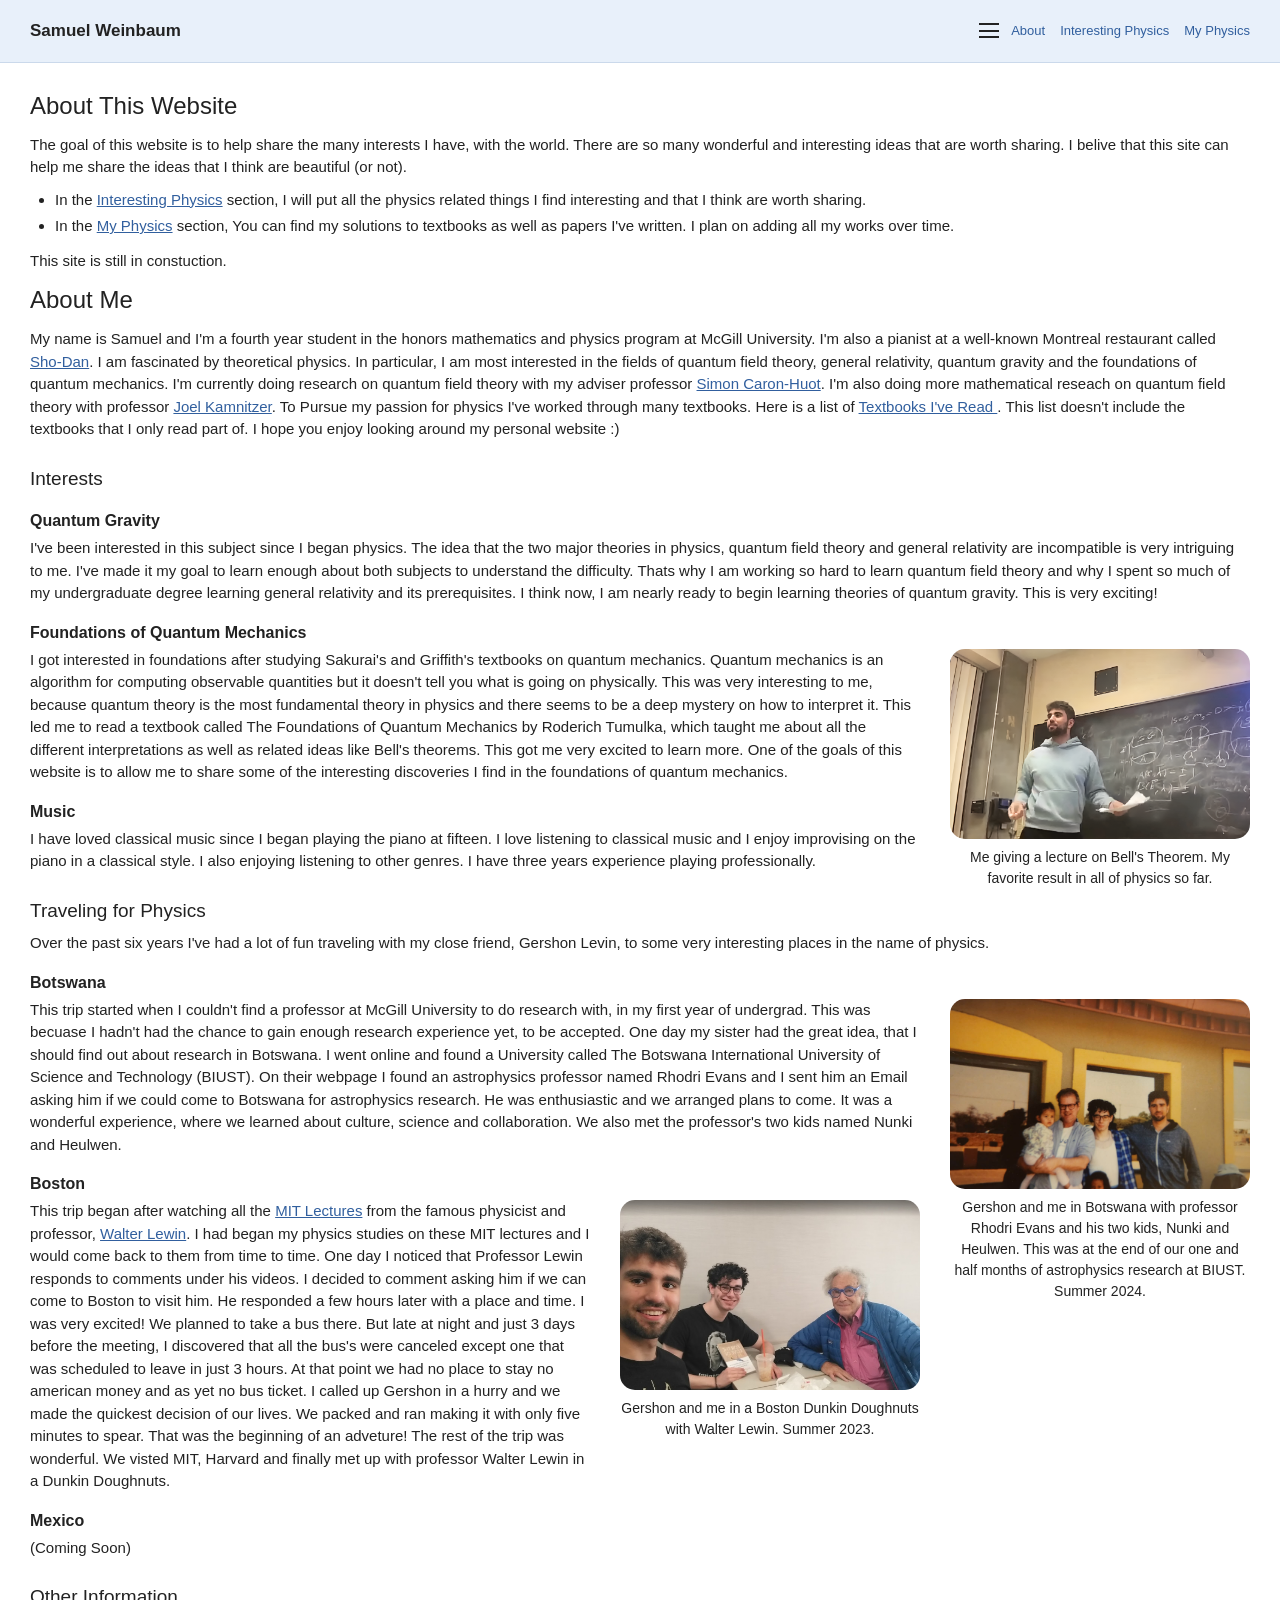
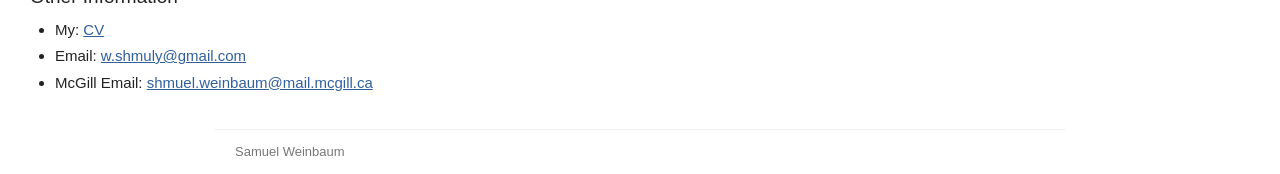
==== index.html @ b1af3adb "up" ====
<!DOCTYPE html>
<html lang="en">

<head>
    <meta charset="UTF-8">
    <meta name="viewport" content="width=device-width, initial-scale=1.0">
    <title>Samuel Weinbaum</title>
    <meta name="description" content="Official personal website of Samuel Weinbaum. Explore my work, interests, research, mathematics, theoretical physics, and music.">
    <meta name="robots" content="index, follow">
    <link rel="canonical" href="https://samuelweinbaum.com/" />
    <link rel="stylesheet" href="styles.css">
    <meta name="google-site-verification" content="NPgFOUEiG7B_HimeE5yU0qrwJwdRJw72JmyMJkkRcmI" />
</head>

<body>

    <header>

        <a href="index.html" class="site-name">
            Samuel Weinbaum
        </a>

        <div class="navigation">

            <div class="hamburger">
                <span></span>
                <span></span>
                <span></span>
            </div>

            <nav>
                <a href="index.html">About</a>
                <a href="interesting_physics.html">Interesting Physics</a>
                <a href="my_physics.html">My Physics</a>
            </nav>

        </div>

    </header>


    <main>


        <h1>About This Website</h1>

        <p>
            The goal of this website is to help share the many interests I have, with the world. There are so many wonderful and interesting ideas that are worth sharing.
            I belive that this site can help me share the ideas that I think are beautiful (or not).
        </p>

        <ul>
            <li>
                In the <a href="interesting_physics.html">Interesting Physics</a>
                section, I will put all the physics related things I find interesting and that I think are worth sharing.
            </li>

            <li>
                In the <a href="my_physics.html">My Physics</a>
                section, You can find my solutions to textbooks as well as papers I've written. I plan on adding all my works over time.
            </li>
        </ul>

        <p>
           This site is still in constuction.
        </p>

        <h1>About Me</h1>

        <p>
            My name is Samuel and I'm a fourth year student in the honors mathematics and physics program at McGill University.
            I'm also a pianist at a well-known Montreal restaurant called <a href="https://www.sho-dan.com/" target="_blank">Sho-Dan</a>. 

            I am fascinated by theoretical physics. In particular, I am most interested in the fields of quantum field theory, general relativity, quantum gravity and the foundations of quantum mechanics. I'm currently doing
            research on quantum field theory with my adviser professor <a href="https://www.physics.mcgill.ca/~schuot/" target="_blank" rel="noopener noreferrer">Simon Caron-Huot</a>. I'm also doing 
            more mathematical reseach on quantum field theory with professor <a href="https://www.math.mcgill.ca/jkamni/" target="_blank" rel="noopener noreferrer">Joel Kamnitzer</a>.
            
            To Pursue my passion for physics I've worked through many textbooks. Here is a list of <a href="#" onclick="document.getElementById('bookList').style.display='block'; return false;">
                Textbooks I've Read
            </a>. This list doesn't include the textbooks that I only read part of. I hope you enjoy looking around my personal website :)

        </p>


        <h2>Interests</h2>

        <h3>Quantum Gravity</h3>
        <p>
            I've been interested in this subject since I began physics. The idea that the two major theories in physics, quantum field theory and general relativity are incompatible
             is very intriguing to me. I've made it my goal to learn enough about both subjects to understand the difficulty. Thats why I am working so hard to learn quantum field theory 
             and why I spent so much of my undergraduate degree learning general relativity and its prerequisites. I think now, I am nearly ready to begin learning theories of quantum gravity.
             This is very exciting!
        </p>



        <h3>Foundations of Quantum Mechanics</h3>

        <figure class="about-photo">
            <img src="images/Lecture_on_Bell's_Theorem.png" alt="Photo of Samuel">
            <figcaption>
                Me giving a lecture on Bell's Theorem. My favorite result in all of physics so far.
            </figcaption>
        </figure>


        <p>
            I got interested in foundations after studying Sakurai's and Griffith's textbooks on quantum mechanics. Quantum mechanics is an algorithm for computing observable quantities 
            but it doesn't tell you what is going on physically. This was very interesting to me, because quantum theory is the most fundamental theory 
            in physics and there seems to be a deep mystery on how to interpret it. This led me to read a textbook called The Foundations of Quantum Mechanics by Roderich Tumulka, which taught me 
            about all the different interpretations as well as related ideas like Bell's theorems. This got me very excited to learn more. One of the goals of
            this website is to allow me to share some of the interesting discoveries I find in the foundations of quantum mechanics.
        </p>

        

        <h3>Music</h3>
        <p>
            I have loved classical music since I began playing the piano at fifteen. I love listening to classical music and I enjoy improvising on the piano in a classical style. I also enjoying listening to other genres. 
            I have three years experience playing professionally. 
        </p>

        

        <h2>Traveling for Physics</h2>
        Over the past six years I've had a lot of fun traveling with my close friend, Gershon Levin,
         to some very interesting places in the name of physics.
        <h3>Botswana</h3>

        <figure class="about-photo">
            <img src="images/Botswana.jpeg" alt="Photo of Samuel">
            <figcaption>
                Gershon and me in Botswana with professor Rhodri Evans and his two kids, Nunki and Heulwen. This was at the end of our one and half months of 
                astrophysics research at BIUST. Summer 2024.
            </figcaption>
        </figure>

        <p>
            This trip started when I couldn't find a professor at McGill University to do research with,
            in my first year of undergrad. This was becuase I hadn't had the chance to gain enough research experience yet, to be accepted.
            One day my sister had the great idea, that I should find out about research in Botswana.
            I went online and found a University called The Botswana International University of Science and Technology (BIUST).
            On their webpage I found an astrophysics professor named Rhodri Evans and I sent him an Email
            asking him if we could come to Botswana for astrophysics research. He was enthusiastic and we arranged plans to come. 
            It was a wonderful experience, where we learned about culture, science and collaboration. We also met the professor's two kids named Nunki and Heulwen.
        </p>

        <h3>Boston</h3>


        <figure class="about-photo">
            <img src="images/WalterLewin.jpeg" alt="Photo of Samuel">
            <figcaption>
                Gershon and me in a Boston Dunkin Doughnuts with Walter Lewin. Summer 2023.
            </figcaption>
        </figure>
       
        <p>
            This trip began after watching all the <a href=" https://www.youtube.com/@lecturesbywalterlewin.they9259" target="_blank" rel="noopener noreferrer">MIT Lectures</a> from the famous physicist and professor, <a href="https://en.wikipedia.org/wiki/Walter_Lewin" target="_blank" rel="noopener noreferrer">Walter Lewin</a>.
            I had began my physics studies on these MIT lectures and I would come back to them from time to time. One day I noticed that Professor Lewin responds to comments under his videos.
            I decided to comment asking him if we can come to Boston to visit him. He responded a few hours later with a place and time. I was very excited!
            We planned to take a bus there. But late at night and just 3 days before the meeting, I discovered that all the bus's were canceled except one that was scheduled to leave
            in just 3 hours. At that point we had no place to stay no american money and as yet no bus ticket. I called up Gershon in a hurry and we made the quickest decision of our lives.
            We packed and ran making it with only five minutes to spear. That was the beginning of an adveture! The rest of the trip was wonderful. We visted MIT, Harvard and finally met up with professor Walter Lewin in a Dunkin Doughnuts.
        </p>


        <h3>Mexico</h3>
        <p>
            (Coming Soon)
        </p>





       




        <h2>Other Information</h2>

        <ul>
            <li>My: <a href="https://drive.google.com/file/d/1AHwl51ekp3WbzCY_JDk2iYxZEd1C58Md/view?usp=sharing" target="_blank" rel="noopener noreferrer">CV</a></li>
            <li>Email: <a href="mailto:w.shmuly@gmail.com">w.shmuly@gmail.com</a></li>
            <li>McGill Email: <a href="mailto:shmuel.weinbaum@mail.mcgill.ca">shmuel.weinbaum@mail.mcgill.ca</a></li>
     
        </ul>

    </main>


    <footer>
        Samuel Weinbaum
    </footer>


    <div id="bookList" style="
    display:none;
    position:fixed;
    top:50%;
    left:50%;
    transform:translate(-50%, -50%);
    background:white;
    color:black;
    padding:20px;
    border:1px solid black;
    width:450px;
    max-width:100%;
    max-height:80vh;
    overflow-y:auto;
    z-index:1000;
">

    <span onclick="document.getElementById('bookList').style.display='none';"
          style="float:right; cursor:pointer; font-weight:bold;">
        X
    </span>

    <h3 style="margin-top:0;">Textbooks I've Read</h3>

    <ul style="padding-left:20px; line-height:1.6;">
        <li data-status="in-progress"><a href="https://www.goodreads.com/book/show/153919.Quantum_Field_Theory" target="_blank" rel="noopener noreferrer">Quantum Field Theory</a> — Mark Srednicki 
            <br><span style="color: #16A34A; font-weight: 600;">
            (in progress)
        </span></li>
       

        <li data-status="read">
            <a href="https://www.goodreads.com/book/show/46352.The_Large_Scale_Structure_of_Space_Time" target="_blank" rel="noopener noreferrer">The Large Scale Structure of Space-Time</a><br>
            S. W. Hawking and G. F. R. Ellis
        </li>
        
        <li data-status="read">
            <a href="https://www.amazon.ca/Modern-Quantum-Mechanics-J-Sakurai/dp/1108473229" target="_blank" rel="noopener noreferrer">Modern Quantum Mechanics</a><br>
            J. J. Sakurai and Jim Napolitano
        </li>
        
        <li data-status="read">
            <a href="https://www.goodreads.com/book/show/259680.Spacetime_and_Geometry" target="_blank" rel="noopener noreferrer">Spacetime and Geometry: An Introduction to General Relativity</a><br>
            Sean M. Carroll
        </li>
        
        <li data-status="read">
            <a href="https://www.goodreads.com/book/show/1246832.Introduction_to_Smooth_Manifolds" target="_blank" rel="noopener noreferrer">Introduction to Smooth Manifolds</a><br>
            John M. Lee
        </li>
        
        <li data-status="read">
            <a href="https://www.goodreads.com/book/show/1748333.Topology_and_Geometry" target="_blank" rel="noopener noreferrer">Topology and Geometry</a><br>
            Glen E. Bredon
        </li>
        
        <li data-status="read">
            <a href="https://www.goodreads.com/book/show/1132152.Functions_of_One_Complex_Variable" target="_blank" rel="noopener noreferrer">Functions of One Complex Variable</a><br>
            John B. Conway
        </li>
        
        <li data-status="read">
            <a href="https://www.goodreads.com/book/show/62966413?ref=s_s" target="_blank" rel="noopener noreferrer">Foundations of Quantum Mechanics</a><br>
            Roderich Tumulka
        </li>
        
        <li data-status="read">
            <a href="https://www.goodreads.com/book/show/153908.Introduction_to_Quantum_Mechanics" target="_blank" rel="noopener noreferrer">Introduction to Quantum Mechanics</a><br>
            David J. Griffiths
        </li>
        
        <li data-status="read">
            PHYS 260: Modern Physics and Relativity Class Notes<br>
            Adrian Liu
        </li>
        
        <li data-status="read">
            <a href="https://www.goodreads.com/book/show/145292.Introduction_to_Electrodynamics" target="_blank" rel="noopener noreferrer">Introduction to Electrodynamics</a><br>
            David J. Griffiths
        </li>

        <li data-status="read">
            Algebra III Class Notes<br>
            Ayel Goren
        </li>

        <li data-status="read">
            Algebra II Class Notes<br>
            Ayel Goren
        </li>
        
        <li data-status="read">
            <a href="https://www.goodreads.com/book/show/845794.Understanding_Analysis" target="_blank" rel="noopener noreferrer">Understanding Analysis</a><br>
            Stephen Abbott
        </li>
        
        <li data-status="read">
            <a href="https://www.goodreads.com/book/show/59201247-partial-differential-equations" target="_blank" rel="noopener noreferrer">Partial Differential Equations: A First Course</a><br>
            Rustum Choksi
        </li>
        
        
        <li data-status="read">
            <a href="https://www.goodreads.com/book/show/245483.Classical_Mechanics" target="_blank" rel="noopener noreferrer">Classical Mechanics</a><br>
            John R. Taylor
        </li>
        
        <li data-status="read">
            <a href="https://www.goodreads.com/book/show/1796067.Introduction_to_Classical_Mechanics" target="_blank" rel="noopener noreferrer">Introduction to Classical Mechanics: With Problems and Solutions</a><br>
            David Morin
        </li>
        
        <li data-status="read">
            <a href="https://www.goodreads.com/book/show/9654114-elementary-linear-algebra" target="_blank" rel="noopener noreferrer">Elementary Linear Algebra: Applications Version</a><br>
            Howard Anton and Chris Rorres
        </li>
        
        <li data-status="read">
            <a href="https://www.goodreads.com/search?q=Ordinary+Differential+Equations+Morris+Tenenbaum" target="_blank" rel="noopener noreferrer">Ordinary Differential Equations</a><br>
            Morris Tenenbaum and Harry Pollard
        </li>
        
        <li data-status="read">
            <a href="https://www.goodreads.com/en/book/show/807808.Calculus" target="_blank" rel="noopener noreferrer">Calculus: A Complete Course</a><br>
            Robert A. Adams
        </li>
        
        <li data-status="read">
            <a href="https://www.goodreads.com/book/show/10193883-single-variable-calculus" target="_blank" rel="noopener noreferrer">Calculus: Multivariable</a><br>
            Jon Rogawski
        </li>
        
        <li data-status="read">
            <a href="https://www.goodreads.com/en/book/show/61298.Calculus" target="_blank" rel="noopener noreferrer">Calculus: Early Transcendentals</a><br>
            James Stewart
        </li>
        
</ul>

</div>

</body>
</html>
---- styles.css ----
/* General */

* {
    box-sizing: border-box;
}

body {
    background-color: white;
    color: #222222;
    font-family: Arial, Helvetica, sans-serif;
    font-size: 15px;
    line-height: 1.5;
    margin: 0;
}


/* Header */

header {
    width: 100%;
    margin: auto;
    padding: 18px 30px;
    display: flex;
    justify-content: space-between;
    align-items: center;
    background-color: #e8f0fa;
    border-bottom: 1px solid #cbd9eb;
}

.site-name {
    color: #222222;
    text-decoration: none;
    font-size: 17px;
    font-weight: bold;
}


/* Navigation */

.navigation {
    display: flex;
    align-items: center;
    gap: 12px;
}

.hamburger {
    display: flex;
    flex-direction: column;
    justify-content: space-between;
    width: 20px;
    height: 15px;
}

.hamburger span {
    height: 2px;
    width: 20px;
    background-color: #222222;
}

nav {
    display: flex;
    gap: 15px;
}

nav a {
    color: #315f9e;
    text-decoration: none;
    font-size: 13px;
}

nav a:hover {
    text-decoration: underline;
}


/* Main content */

main {
    width: 100%;
    margin: 25px auto;
    padding: 0 30px;
}

h1 {
    font-size: 24px;
    font-weight: normal;
    margin-top: 0;
    margin-bottom: 10px;
}

h2 {
    font-size: 19px;
    font-weight: normal;
    margin-top: 24px;
    margin-bottom: 7px;
}

h3 {
    font-size: 16px;
    font-weight: bold;
    margin-top: 16px;
    margin-bottom: 4px;
}


/* Paragraphs */

p {
    margin-top: 0;
    margin-bottom: 10px;
}

ul {
    margin-top: 5px;
    margin-bottom: 12px;
    padding-left: 25px;
}

li {
    margin-bottom: 4px;
}


/* Links */

a {
    color: #315f9e;
}

a:hover {
    color: #193d70;
}

.about-photo {
    float: right;
    width: 300px;
    height: auto;
    margin: 0 0 20px 30px;
}

.about-photo img {
    width: 300px;
    height: 190px;
    object-fit: cover;
    display: block;
    border-radius: 15px;
}

.about-photo figcaption {
    font-size: 14px;
    text-align: center;
    margin-top: 8px;
}


/* Footer */

footer {
    max-width: 850px;
    margin: 35px auto 0;
    padding: 12px 20px;
    border-top: 1px solid #eeeeee;
    color: #777777;
    font-size: 13px;
}


/* Mobile */

@media (max-width: 650px) {

    header {
        align-items: flex-start;
        flex-direction: column;
        gap: 12px;
    }

    .navigation {
        align-items: flex-start;
        flex-direction: column;
        gap: 8px;
    }

    nav {
        flex-wrap: wrap;
        gap: 12px;
    }

    main {
        margin-top: 20px;
    }

}
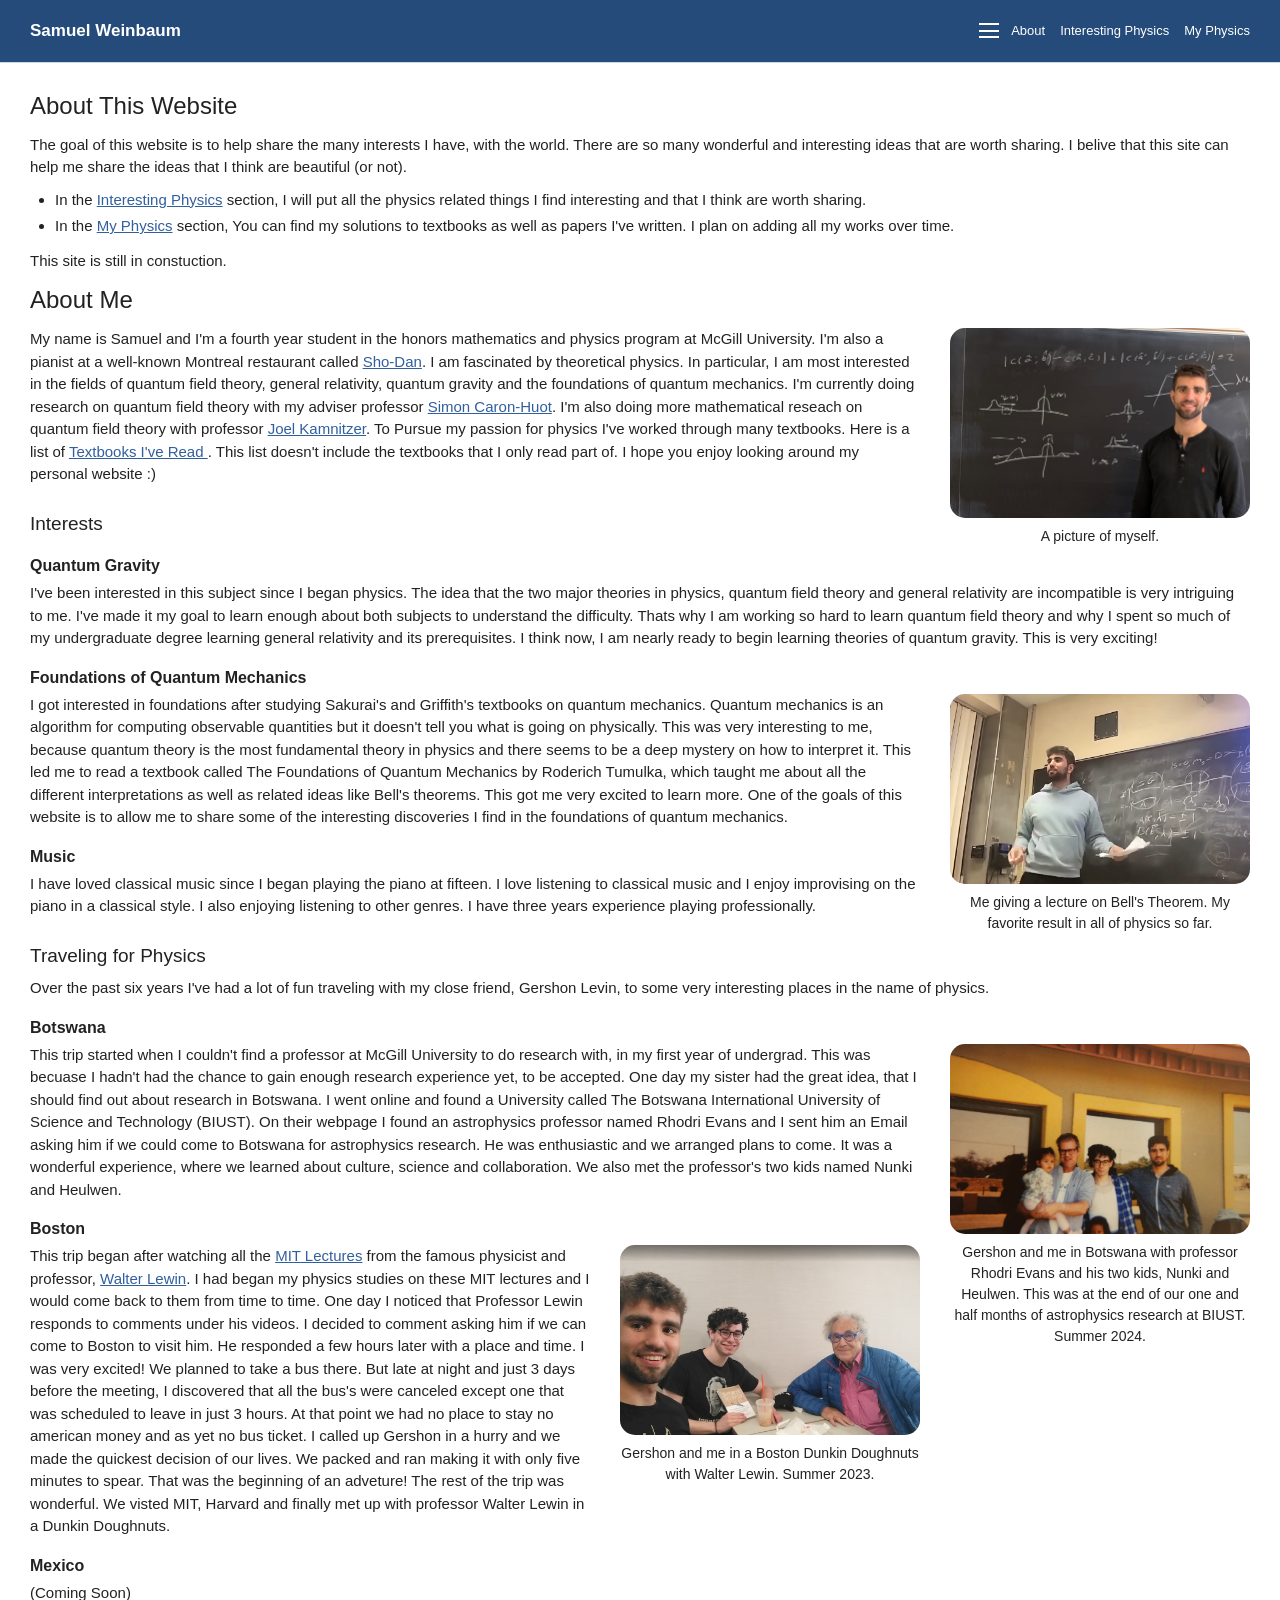
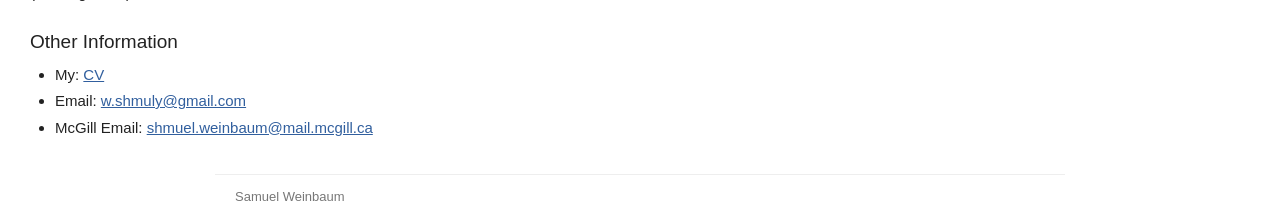
==== commit 9a3c2b17: "up" ====
--- a/index.html
+++ b/index.html
@@ -67,6 +67,13 @@
         </p>
 
         <h1>About Me</h1>
+        <figure class="about-photo">
+            <img src="images/MeAndBoard.jpeg" alt="Photo of Samuel">
+            <figcaption>
+                A picture of myself.
+            </figcaption>
+        </figure>
+        
 
         <p>
             My name is Samuel and I'm a fourth year student in the honors mathematics and physics program at McGill University.
--- a/styles.css
+++ b/styles.css
@@ -24,12 +24,12 @@
     display: flex;
     justify-content: space-between;
     align-items: center;
-    background-color: #e8f0fa;
+    background-color: #244b7a;
     border-bottom: 1px solid #cbd9eb;
 }
 
 .site-name {
-    color: #222222;
+    color: #ffffff;
     text-decoration: none;
     font-size: 17px;
     font-weight: bold;
@@ -55,7 +55,7 @@
 .hamburger span {
     height: 2px;
     width: 20px;
-    background-color: #222222;
+    background-color: #fffefe;
 }
 
 nav {
@@ -64,12 +64,13 @@
 }
 
 nav a {
-    color: #315f9e;
+    color: #ffffff;
     text-decoration: none;
     font-size: 13px;
 }
 
 nav a:hover {
+    color: #7493c1;
     text-decoration: underline;
 }
 
@@ -129,7 +130,7 @@
 }
 
 a:hover {
-    color: #193d70;
+    color: hsl(215, 39%, 60%);
 }
 
 .about-photo {
